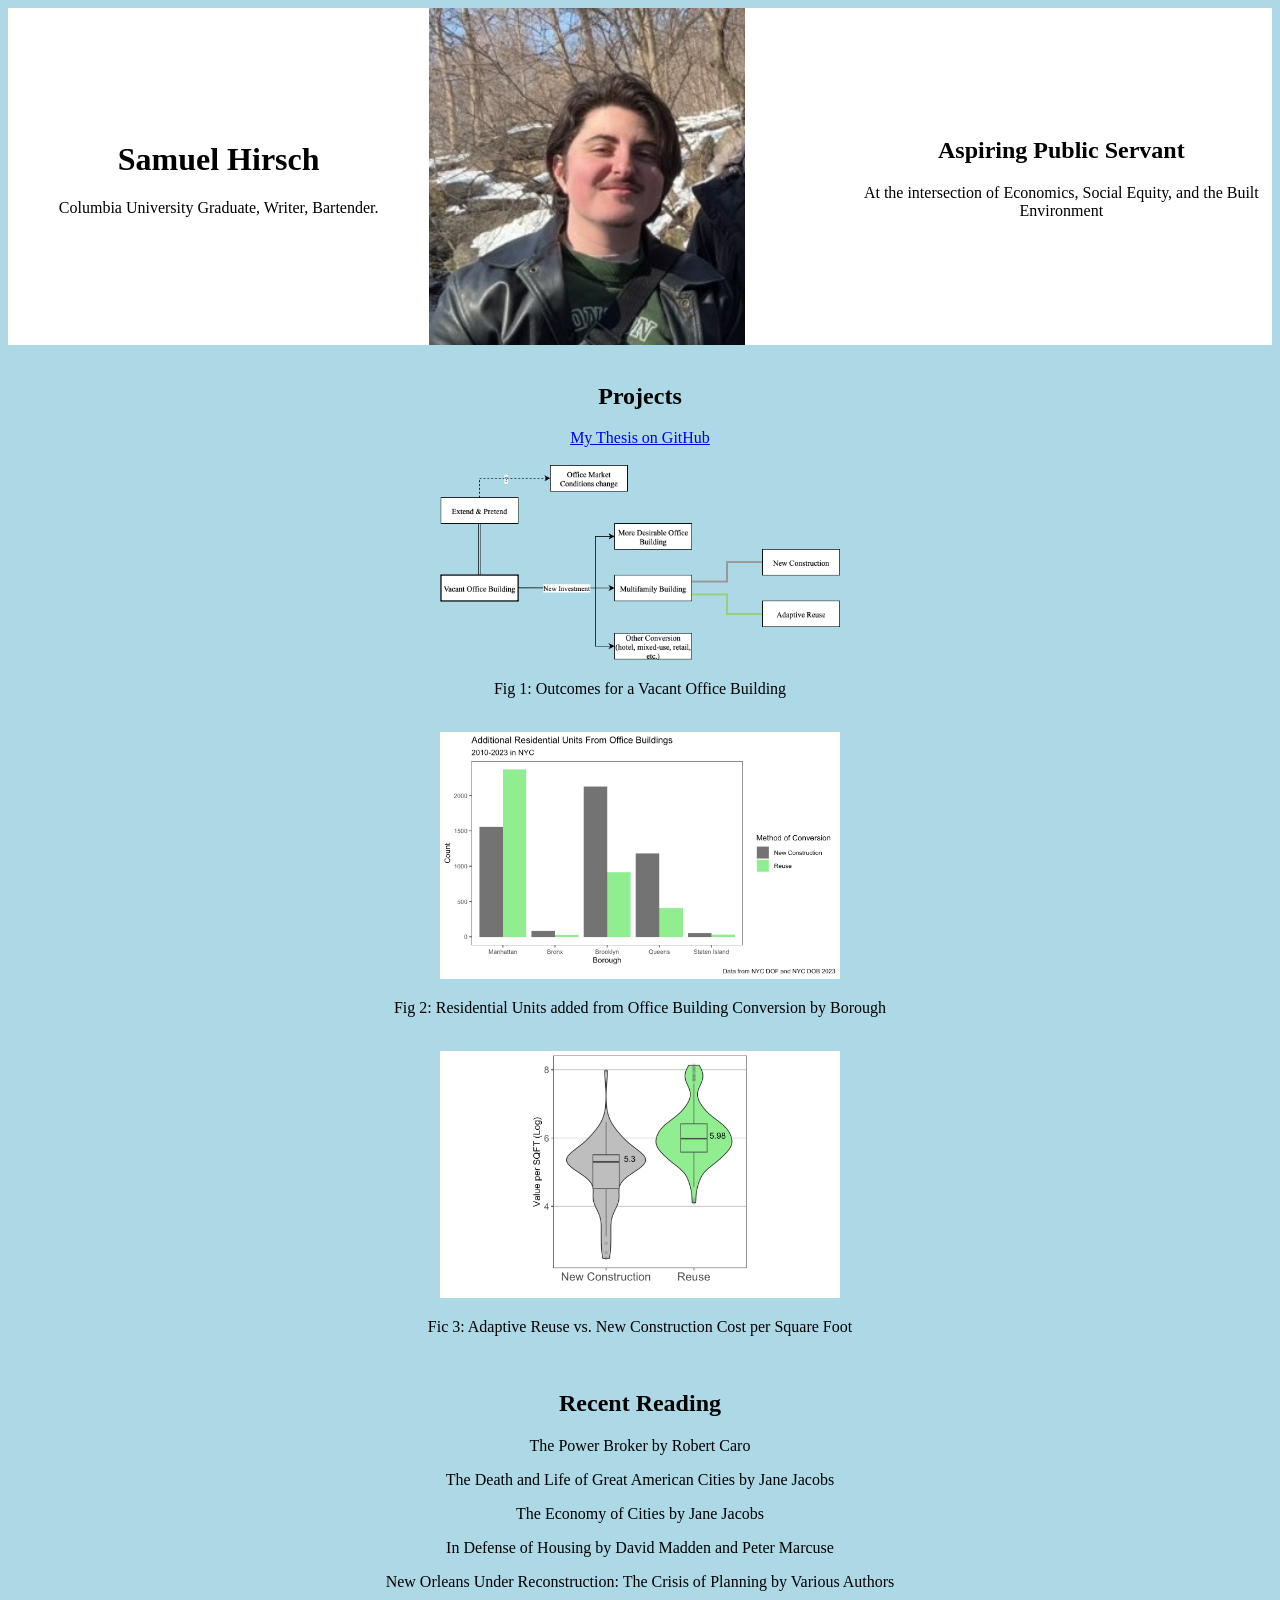
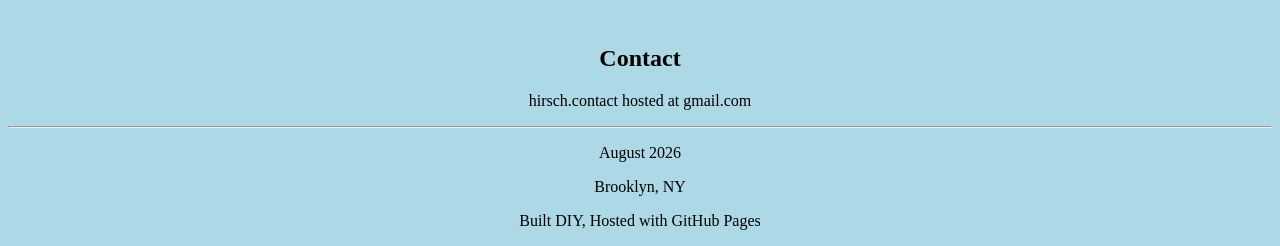
==== index.html @ 237c6cee "Rename Portfolio.html to index.html" ====
<!DOCTYPE html>
<html>
<head>
	<title>Samuel Hirsch</title>
	<link rel="stylesheet" href="portfoliostyle.css">
	<style>

	body{
		background-color:lightblue;
		color:black;
		font-family: "Times New Roman";
		font-size: 16px;
	}




	</style>

</head>


<body bgcolor="lightblue" text="black">


<div class="white-text-stripe">

	<div class="asymmetric-columns">

 		 <div class="text-column">
    			<h1>Samuel Hirsch</h1>
    			<p>Columbia University Graduate, Writer, Bartender.</p>
 		 </div>

		<div class="image-column">
   			 <img src="NathanandI-Winter.JPG" alt="Me">
  		</div>

		<div class="text-column">
    			<h2>Aspiring Public Servant</h2>
<p>At the intersection of Economics, Social Equity, and the Built Environment</p>
 		 </div>
	</div>

	<style>
  		.asymmetric-columns {
    			display: grid;
    			grid-template-columns: 1fr 1fr 1fr; /* Three equal columns */
    			align-items: center;           /* Vertically centers the content */
  		}
  
 		 .image-column img {
   			width: 75%;                   /* Makes image fill its column width */
    			height: auto;                  /* Keeps correct image proportions */
    			display: block;                /* Removes bottom whitespace gap */
  		}

 		 .text-column {
    			text-align: center;            /* Centers the text inside this column */
  		}
	</style>


</div>




<center>

<br>

<h2>Projects</h2>


<a href="https://github.com/SamuelLHirsch/UndergraduateThesis" target="_blank"> My Thesis on GitHub</a>  <br><br>

<img src="Diagram2.drawiocopy.png" width = "400">
<p>Fig 1: Outcomes for a Vacant Office Building</p>
<br>
<img src="NewResUnitsBOROcopy.png" width = "400">
<p>Fig 2: Residential Units added from Office Building Conversion by Borough</p>
<br>
<img src="ViolinChart2copy.png" width = "400">
<p>Fic 3: Adaptive Reuse vs. New Construction Cost per Square Foot</p>
<br>
 

<h2>Recent Reading</h2>
<p>The Power Broker by Robert Caro </p>
<p>The Death and Life of Great American Cities by Jane Jacobs</p>
<p>The Economy of Cities by Jane Jacobs </p>
<p>In Defense of Housing by David Madden and Peter Marcuse </p>
<p>New Orleans Under Reconstruction: The Crisis of Planning by Various Authors</p>
<br>


<h2>Contact</h2>

<p>hirsch.contact hosted at gmail.com</p>

<hr>

<p>August  2026</p>
<p>Brooklyn, NY</p>
<p>Built DIY, Hosted with GitHub Pages</p>

</center>

</body>
</html>
---- portfoliostyle.css ----
.white-text-stripe {
    	background-color: #ffffff;
	<!-- width: 33% -->;
}
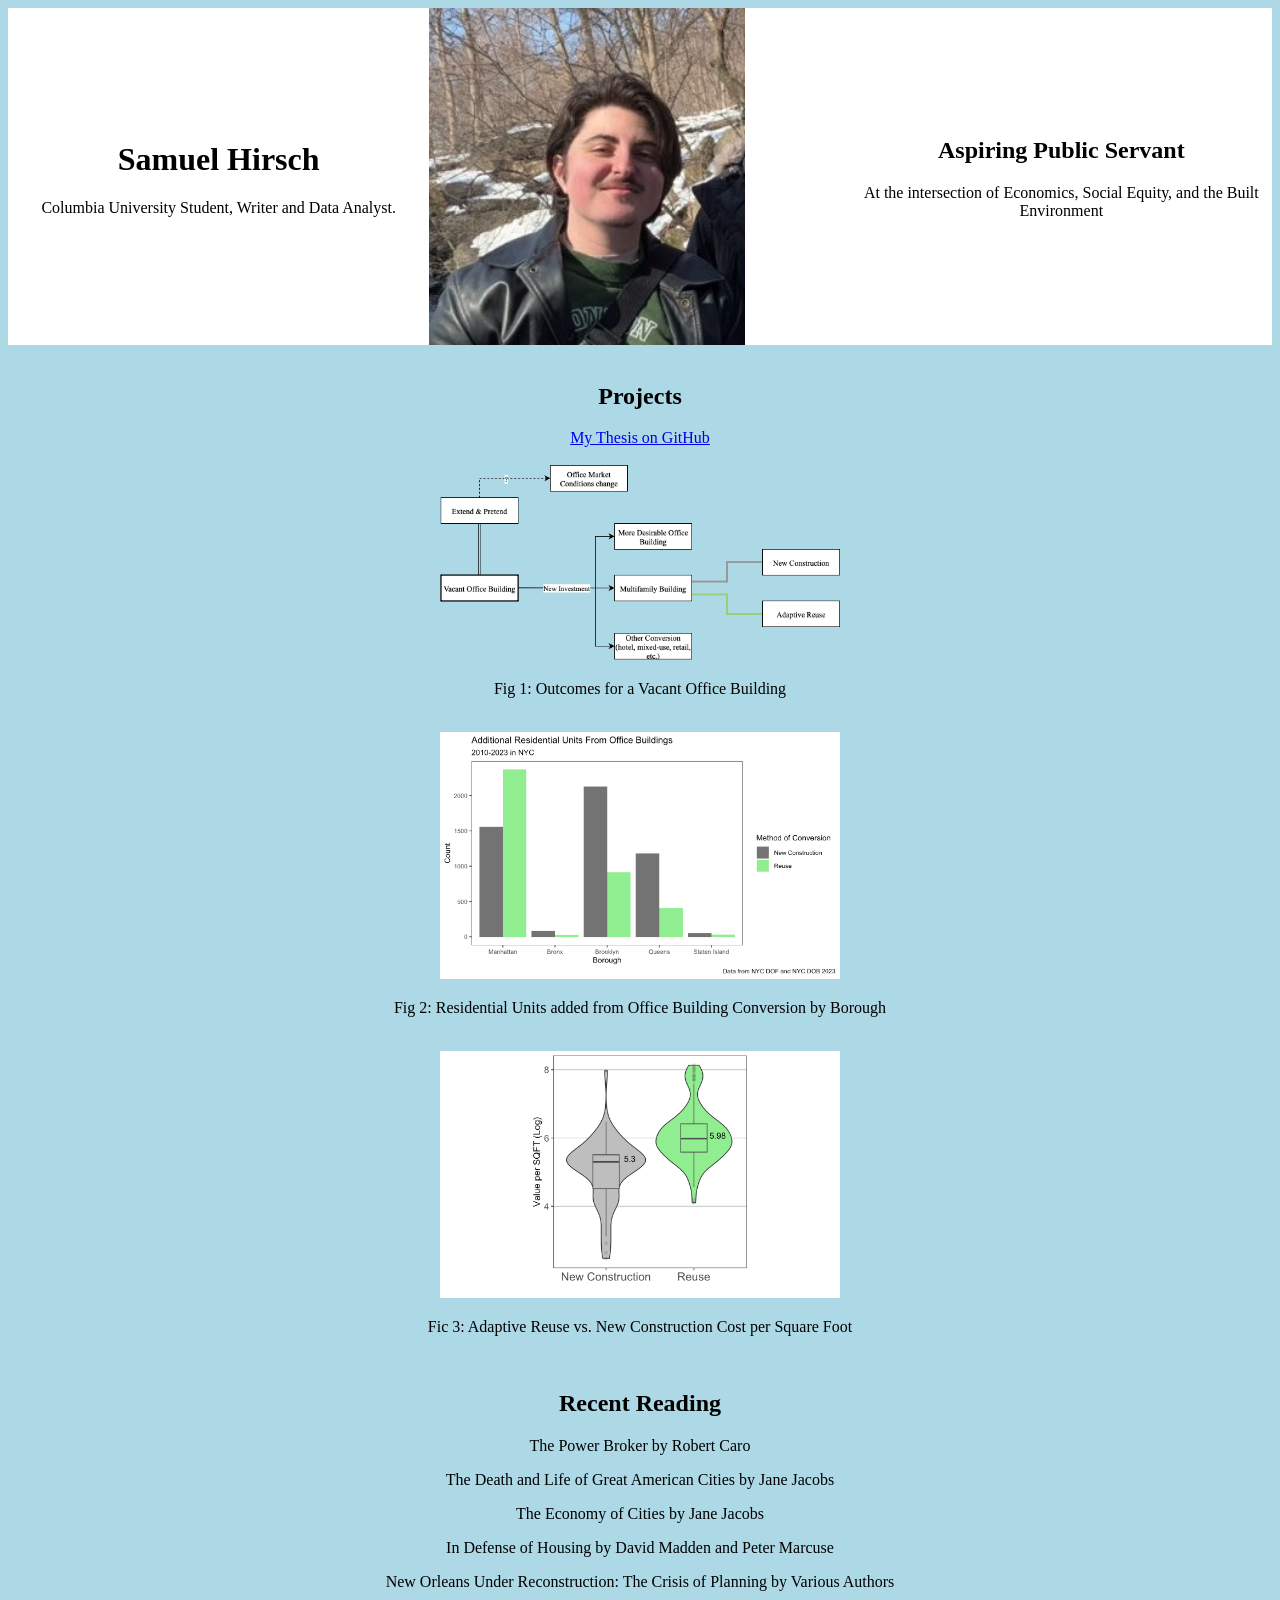
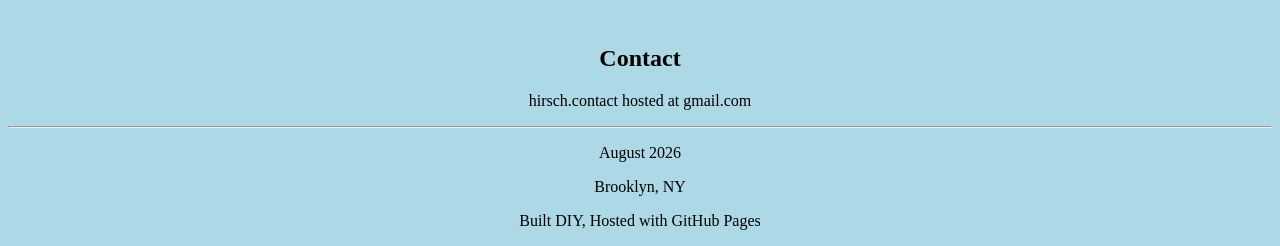
==== commit f6110845: "Add files via upload" ====
--- a/index.html
+++ b/index.html
@@ -29,7 +29,7 @@
 
  		 <div class="text-column">
     			<h1>Samuel Hirsch</h1>
-    			<p>Columbia University Graduate, Writer, Bartender.</p>
+    			<p>Columbia University Student, Writer and Data Analyst.</p>
  		 </div>
 
 		<div class="image-column">
@@ -108,4 +108,4 @@
 </center>
 
 </body>
-</html>
+</html>
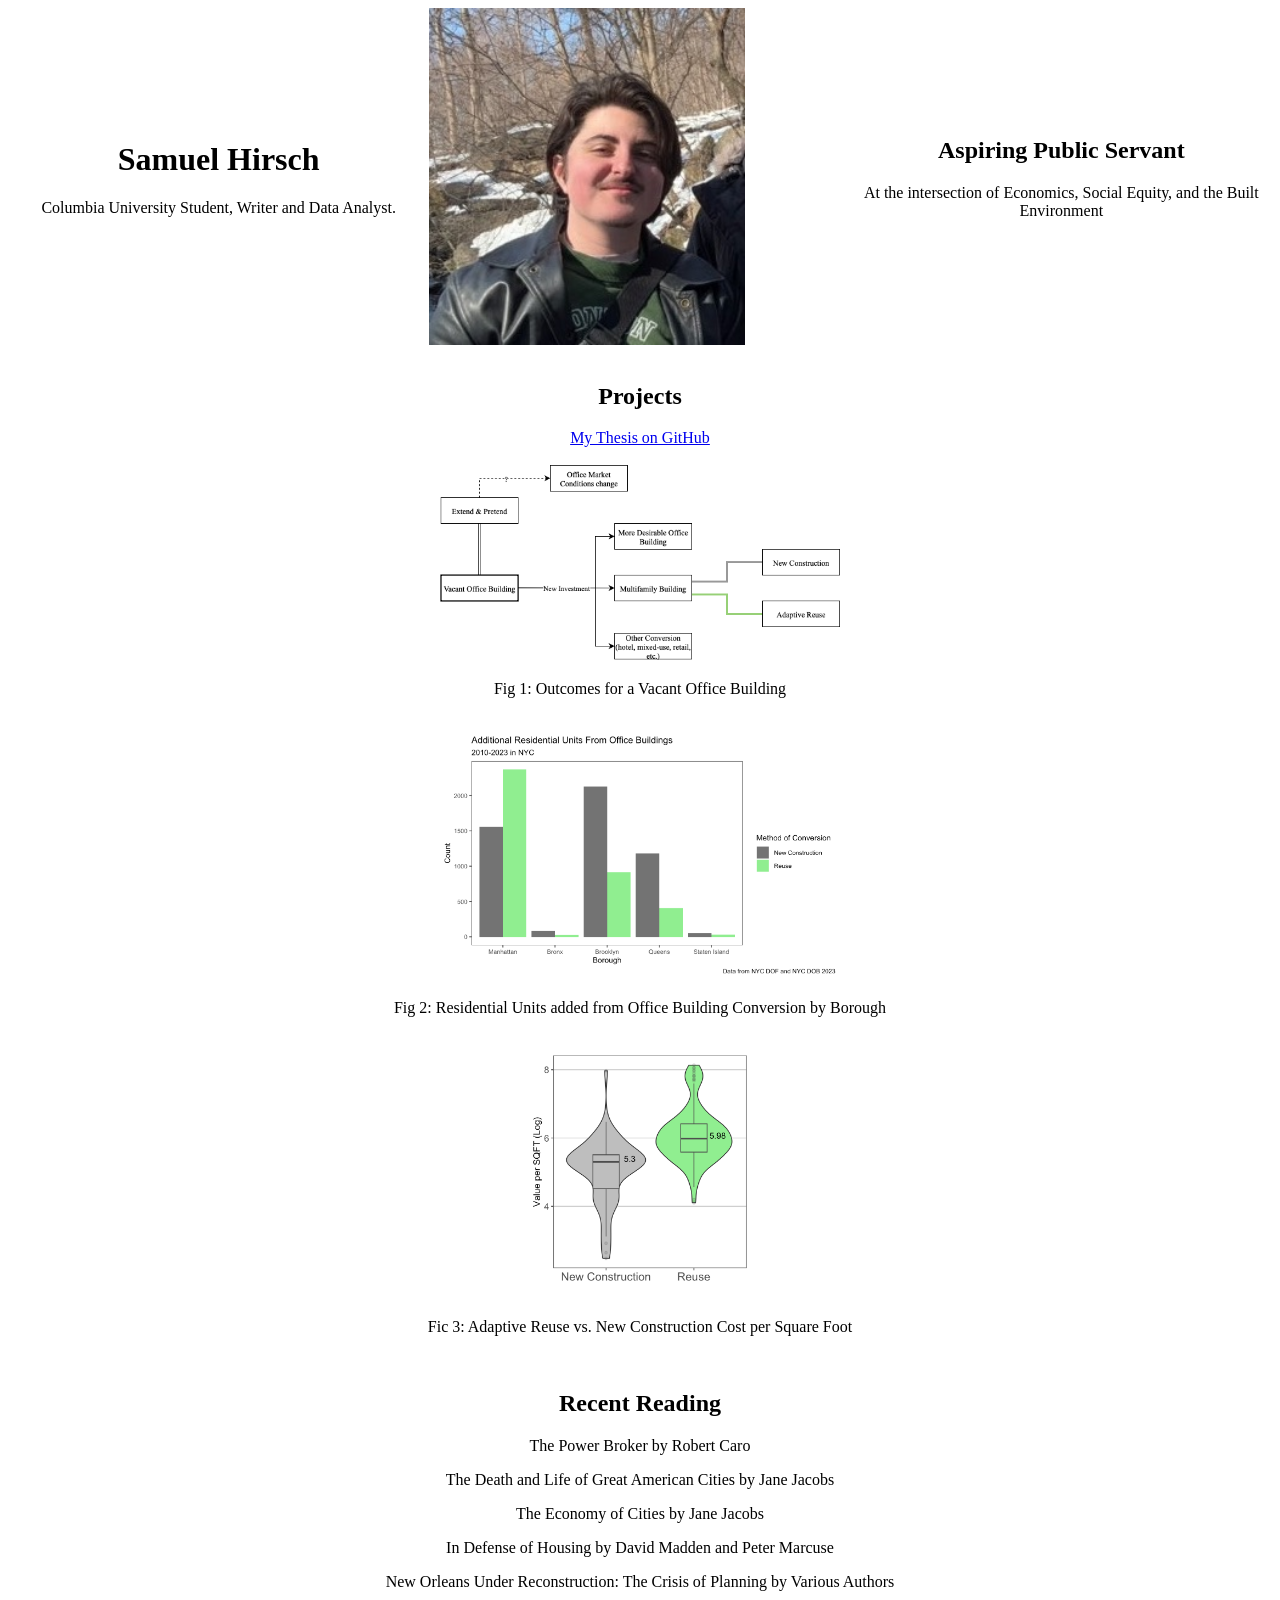
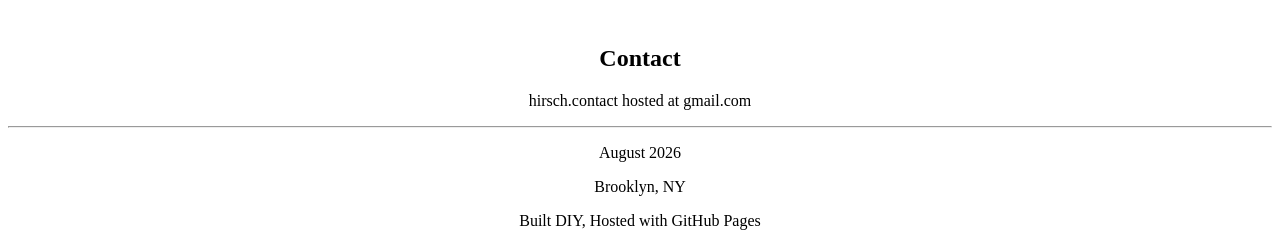
==== commit 83cec00d: "change background color" ====
--- a/index.html
+++ b/index.html
@@ -6,7 +6,7 @@
 	<style>
 
 	body{
-		background-color:lightblue;
+		background-color:white;
 		color:black;
 		font-family: "Times New Roman";
 		font-size: 16px;
@@ -108,4 +108,4 @@
 </center>
 
 </body>
-</html>+</html>
